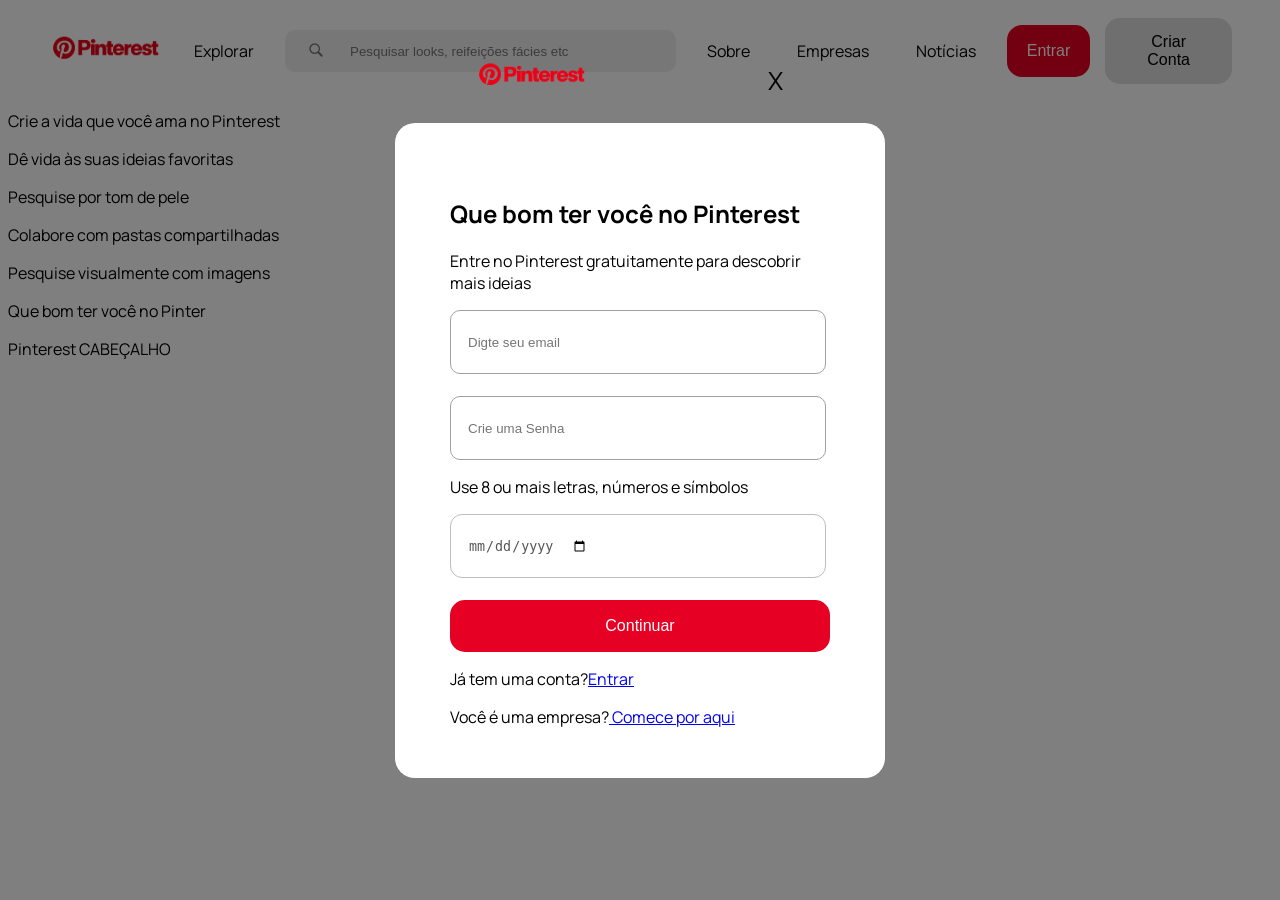
==== Cadastro.html @ dead5f9c "tela cadastro e tela login html Foi criada a tela login e a de cadastro somente o html" ====
<!--Mesmo fundo index-->
<!DOCTYPE html>
<html lang="Pt-br">
<head>
    <meta charset="UTF-8">
    <meta name="viewport" content="width=device-width, initial-scale=1.0">
    <title>Pinterest-Brasil</title>
    <link rel="stylesheet" href="Css/cadastro.css">
      <link rel="icon" href="Imagens/icone.png">
      <link rel="preconnect" href="https://fonts.googleapis.com">
<link rel="preconnect" href="https://fonts.gstatic.com" crossorigin>
<link rel="preconnect" href="https://fonts.googleapis.com">
<link rel="preconnect" href="https://fonts.gstatic.com" crossorigin>
<link rel="preconnect" href="https://fonts.googleapis.com">
<link rel="preconnect" href="https://fonts.gstatic.com" crossorigin>
<link rel="preconnect" href="https://fonts.googleapis.com">
<link rel="preconnect" href="https://fonts.gstatic.com" crossorigin>
<link href="https://fonts.googleapis.com/css2?family=Manrope:wght@200..800&display=swap" rel="stylesheet">
<body>
  <!---Menu-->
    <ul>
  <li><img src="Imagens/Pinterest.png" class="img"></li>
  <li><a href="default.asp">Explorar</a></li>
  <div class="pesquisa">
    <button type="submit"><img src="Imagens/lupa.png"></button>
    <input type="search" placeholder="Pesquisar looks, reifeições fácies etc">
</div>
  <li><a href="news.asp">Sobre</a></li>
  <li><a href="contact.asp">Empresas</a></li>
  <li><a href="about.asp">Notícias</a></li>
  <li><button id="Login">Entrar</button></li>
  <li><button id="Conta">Criar Conta</button></li>
    </ul>
<!---Repartições do site-->
    <div><p>Crie a vida que você ama no Pinterest</p></div>
    <div><p>Dê vida às suas ideias favoritas</p></div>
    <div><p>Pesquise por tom de pele</p></div>
    <div><p>Colabore com pastas compartilhadas</p></div>
    <div><p>Pesquise visualmente com imagens</p></div>
    <div><p>Que bom ter você no Pinter</p></div>
    <footer>Pinterest CABEÇALHO</footer>
<!--Formulário do Cadastro-->
<div id="overlay">
    <form id="tela-cadastro">
      <a href="Inicial.html" ID="Fechar">X</a>
        <img src="Imagens/Pinterest.png" id="img-logo">

        <h2>Que bom ter você no Pinterest</h2>
        <P>Entre no Pinterest gratuitamente para descobrir mais ideias</P>     
        
        <input type="email" id="email" required placeholder="Digte seu email" class="Input-cadastro"><br>    
        <input type="password" id="senha" required placeholder="Crie uma Senha" class="Input-cadastro">
        <p>Use 8 ou mais letras, números e símbolos</p>   
        <input type="date" id="nascimento" name="nascimento"required class="Input-cadastro"><br>
        <button type="submit" id="continuar">Continuar</button>
        <p>Já tem uma conta?<a href="Login.html">Entrar</a></p>
        <p>Você é uma empresa?<a href="Cadastro-empresa.html"> Comece por aqui</a></p>
    </form>
</div>
</body>
</html>
---- Css/cadastro.css ----
/*o css do  incial.html*/
/*Cópia do css do Login*/
/*Body */
body{
  font-family: "Manrope", sans-serif;
  font-optical-sizing: auto;
  font-weight: 5px;
  font-style: normal;
}
/*Menu */
ul {
  list-style-type: none;
  margin: 0;
  padding: 10px  40px;
  display: flex;
  align-items: center;
  gap: 15px;

}
ul li a {
  display: block;
  color: rgb(0, 0, 0);
  text-align: center;
  padding: 14px 16px;
  text-decoration: none;
}
/*Botões */
#Login {
  background-color:#E60023;
  border: none;
  color: white;
  padding: 17px 20px;
  text-align: center;
  text-decoration: none;
  display: inline-block;
  font-size: 16px;
  cursor: pointer;
  border-radius:  15px ;

}
#Login:hover {
  background-color:#CB011F;
  border-color:#E60023;

}
#Conta {
  background-color: #dfdfdf;
  border: none;
  color: #000000;
  padding: 15px 42px;
  text-align: center;
  text-decoration: none;
  display: inline-block;
  font-size: 16px;
  cursor: pointer;
  border-radius:  15px ;
 
}
#Conta:hover{
  background-color: #EFEFEF;
  color: rgb(0, 0, 0);
}
/*Logo */
.img{
    height: 42px;
    width: 115px;
    object-fit: contain;
}
/*Input pesquisa*/
.pesquisa {
    display: flex;
    align-items: center;
    background-color: #EFEFEF;
    border-radius: 10px;
    padding: 5px 17px;
    width: 700px;
    height: 42px;
    gap: 10px;
    box-sizing: border-box;
}
.pesquisa input {
    flex: 1;
    min-width: 0;
    border: none;
    outline: none;
    background: transparent;
    padding: 10px;
    box-sizing: border-box;
}
.pesquisa button {
    flex-shrink: 0;
    border: none;
    background: transparent;
    cursor: pointer;
}
/*Css do Cadastro*/
#Fechar{
  position: fixed;
  left:60% ;
  top:7%;
  font-size: 25px;
  text-decoration: none;
  color: inherit;
}
#img-logo{
   height: 42px;
   width: 115px;
   object-fit: contain;
   position: fixed;
   left: 37%;
   top:6%;
}
#overlay {
    position: fixed;
    top: 0;
    left: 0;
    width: 100%;
    height: 100%;
    background-color: rgba(0, 0, 0, 0.5);
    display: flex;
    justify-content: center;
    align-items: center;
}
#tela-cadastro {
    width: 380px;
    height: 545px;
    align-items: center;
    padding: 55px;
    background-color: white;
    border-radius: 20px;
    position: relative;
    z-index: 2;
}
.Input-cadastro{
    display: flex;
    border:solid 1px #a1a1a1;
    border-radius: 10px;
    align-items: center;
    padding: 5px 17px;
    width: 340px;
    height: 52px;
}
input[type="date"] {
    padding: 5px 17px;
    border: 1px solid #BDBDBD;
    border-radius: 12px;

    color: #555;
    background-color: white;
    cursor: pointer;
}
#continuar{
  background-color:#E60023;
  width: 380px;
  border: none;
  color: white;
  padding: 17px 20px;
  text-align: center;
  text-decoration: none;
  display: inline-block;
  font-size: 16px;
  cursor: pointer;
  border-radius:  15px ;
}
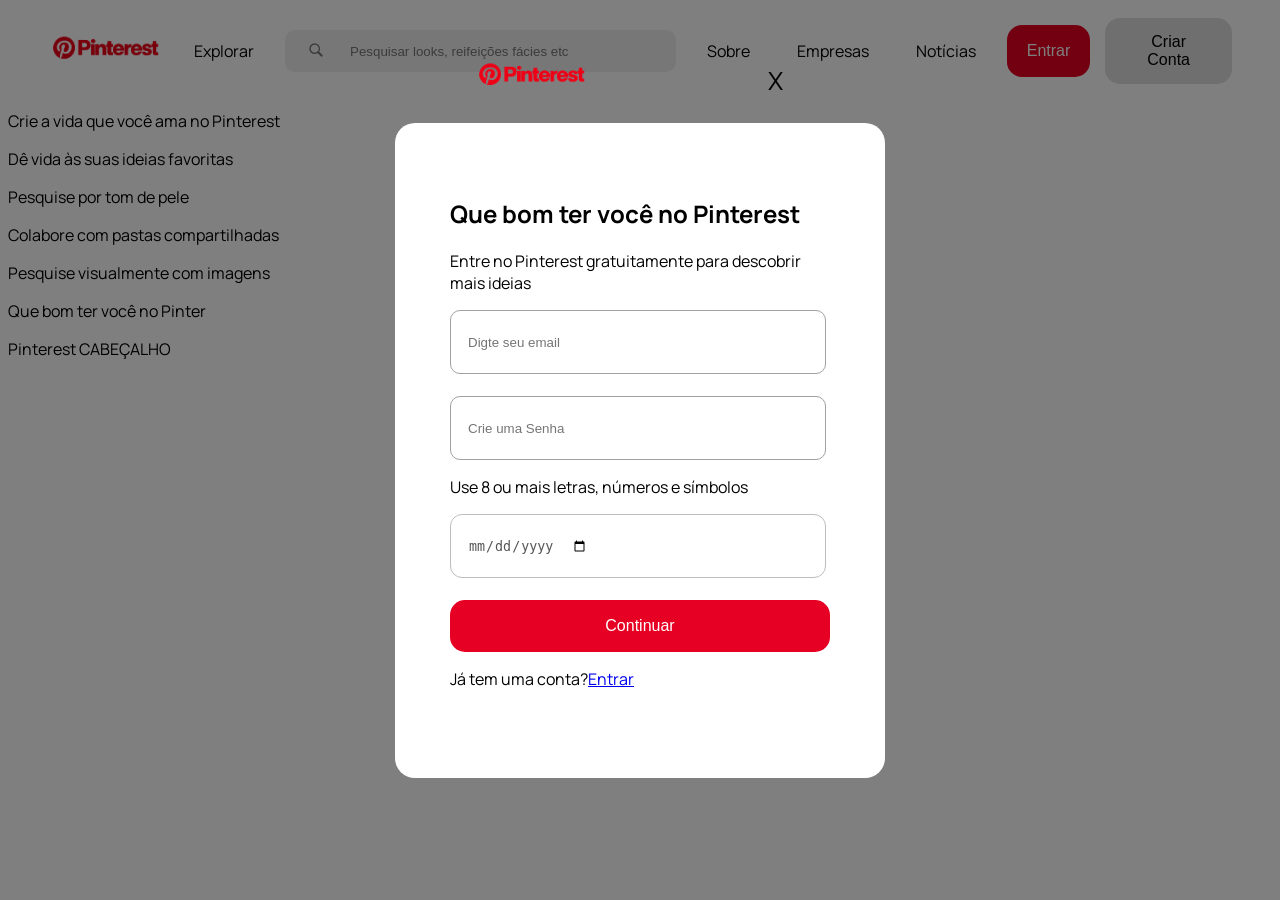
==== commit 92ad49bc: "criando o principal" ====
--- a/Cadastro.html
+++ b/Cadastro.html
@@ -8,14 +8,8 @@
     <link rel="stylesheet" href="Css/cadastro.css">
       <link rel="icon" href="Imagens/icone.png">
       <link rel="preconnect" href="https://fonts.googleapis.com">
-<link rel="preconnect" href="https://fonts.gstatic.com" crossorigin>
-<link rel="preconnect" href="https://fonts.googleapis.com">
-<link rel="preconnect" href="https://fonts.gstatic.com" crossorigin>
-<link rel="preconnect" href="https://fonts.googleapis.com">
-<link rel="preconnect" href="https://fonts.gstatic.com" crossorigin>
-<link rel="preconnect" href="https://fonts.googleapis.com">
-<link rel="preconnect" href="https://fonts.gstatic.com" crossorigin>
-<link href="https://fonts.googleapis.com/css2?family=Manrope:wght@200..800&display=swap" rel="stylesheet">
+      <link rel="preconnect" href="https://fonts.gstatic.com" crossorigin>
+      <link href="https://fonts.googleapis.com/css2?family=Manrope:wght@200..800&display=swap" rel="stylesheet">
 <body>
   <!---Menu-->
     <ul>
@@ -54,8 +48,6 @@
         <input type="date" id="nascimento" name="nascimento"required class="Input-cadastro"><br>
         <button type="submit" id="continuar">Continuar</button>
         <p>Já tem uma conta?<a href="Login.html">Entrar</a></p>
-        <p>Você é uma empresa?<a href="Cadastro-empresa.html"> Comece por aqui</a></p>
-    </form>
 </div>
 </body>
 </html>
